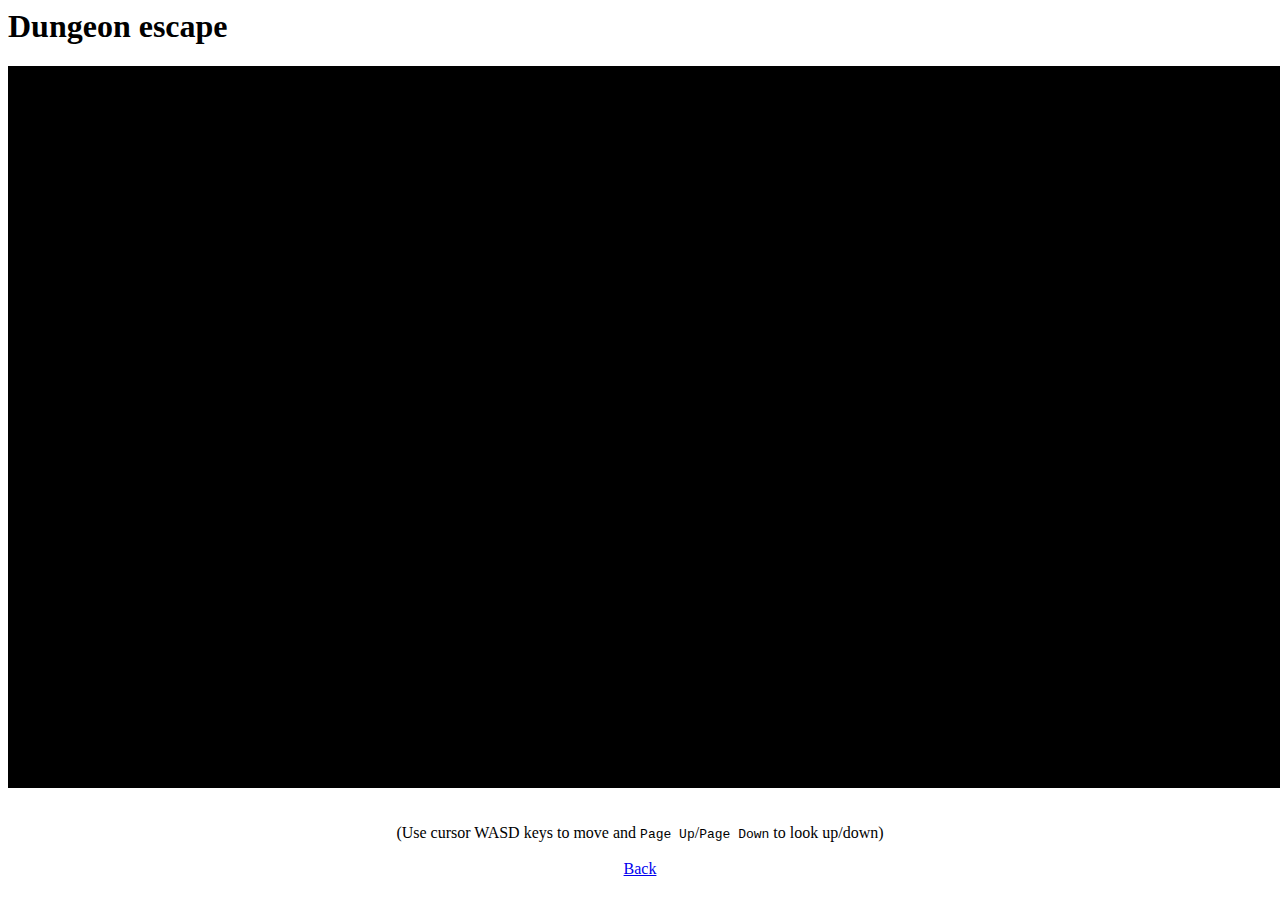
==== index.html @ eeb87ad9 "1 štuk labirinta" ====
<html>

<head>
    <title>kao neka igra</title>
    <meta http-equiv="Content-Type" content="text/html; charset=utf-8">
    <link rel="stylesheet" href="./style/style.css" type="text/css">
    <script type="text/javascript" src="./scripts/glMatrix-0.9.5.min.js"></script>
    <script src="./scripts/skripta.js" type="text/javascript"></script>

    <!-- Fragment shader program -->
    <script id="shader-fs" type="x-shader/x-fragment">
        precision mediump float; // uniform attribute for setting texture coordinates varying vec2 vTextureCoord; // uniform attribute for setting 2D sampler uniform sampler2D uSampler; void main(void) { // sample the fragment color from texture gl_FragColor=texture2D(uSampler,vec2(vTextureCoord.s,vTextureCoord.t));
        }
    </script>


    <!-- Vertex shader program -->
    <script id="shader-vs" type="x-shader/x-vertex">
        // atributes for setting vertex position and texture coordinates attribute vec3 aVertexPosition; attribute vec2 aTextureCoord; uniform mat4 uMVMatrix; // model-view matrix uniform mat4 uPMatrix; // projection matrix // variable for passing texture coordinates//fromvertex
        shader to fragment shader varying vec2 vTextureCoord; void main(void) { // calculate the vertex position gl_Position = uPMatrix * uMVMatrix * vec4(aVertexPosition, 1.0); vTextureCoord = aTextureCoord; }
    </script>
</head>

<body onload="start()">
    <h1>Dungeon escape</h1>
    <div id="content">
        <canvas id="glcanvas" width="1280px" height="720px">
				No <code>&lt;canvas&gt;</code> suppport in your browser.
			</canvas>
        <div id="loadingtext">Loading world...</div>
        <br />
        <br /> (Use cursor WASD keys to move and <code>Page Up</code>/<code>Page Down</code> to look up/down)
        <br />
        <br />
        <a href="./">Back</a>
    </div>
</body>

</html>
---- style/style.css ----
#content {
    width: 100%;
    text-align: center;
}

canvas {
    display: inline;
    border: 1px solid black;
}

h1 {
    text-align: left;
}

h2 {
    text-align: left;
}

ul {
    text-align: left;
}

td {
    width: 200px;
}

#loadingtext {
    position: absolute;
    top: 250px;
    left: 150px;
    font-size: 2em;
    color: white;
}
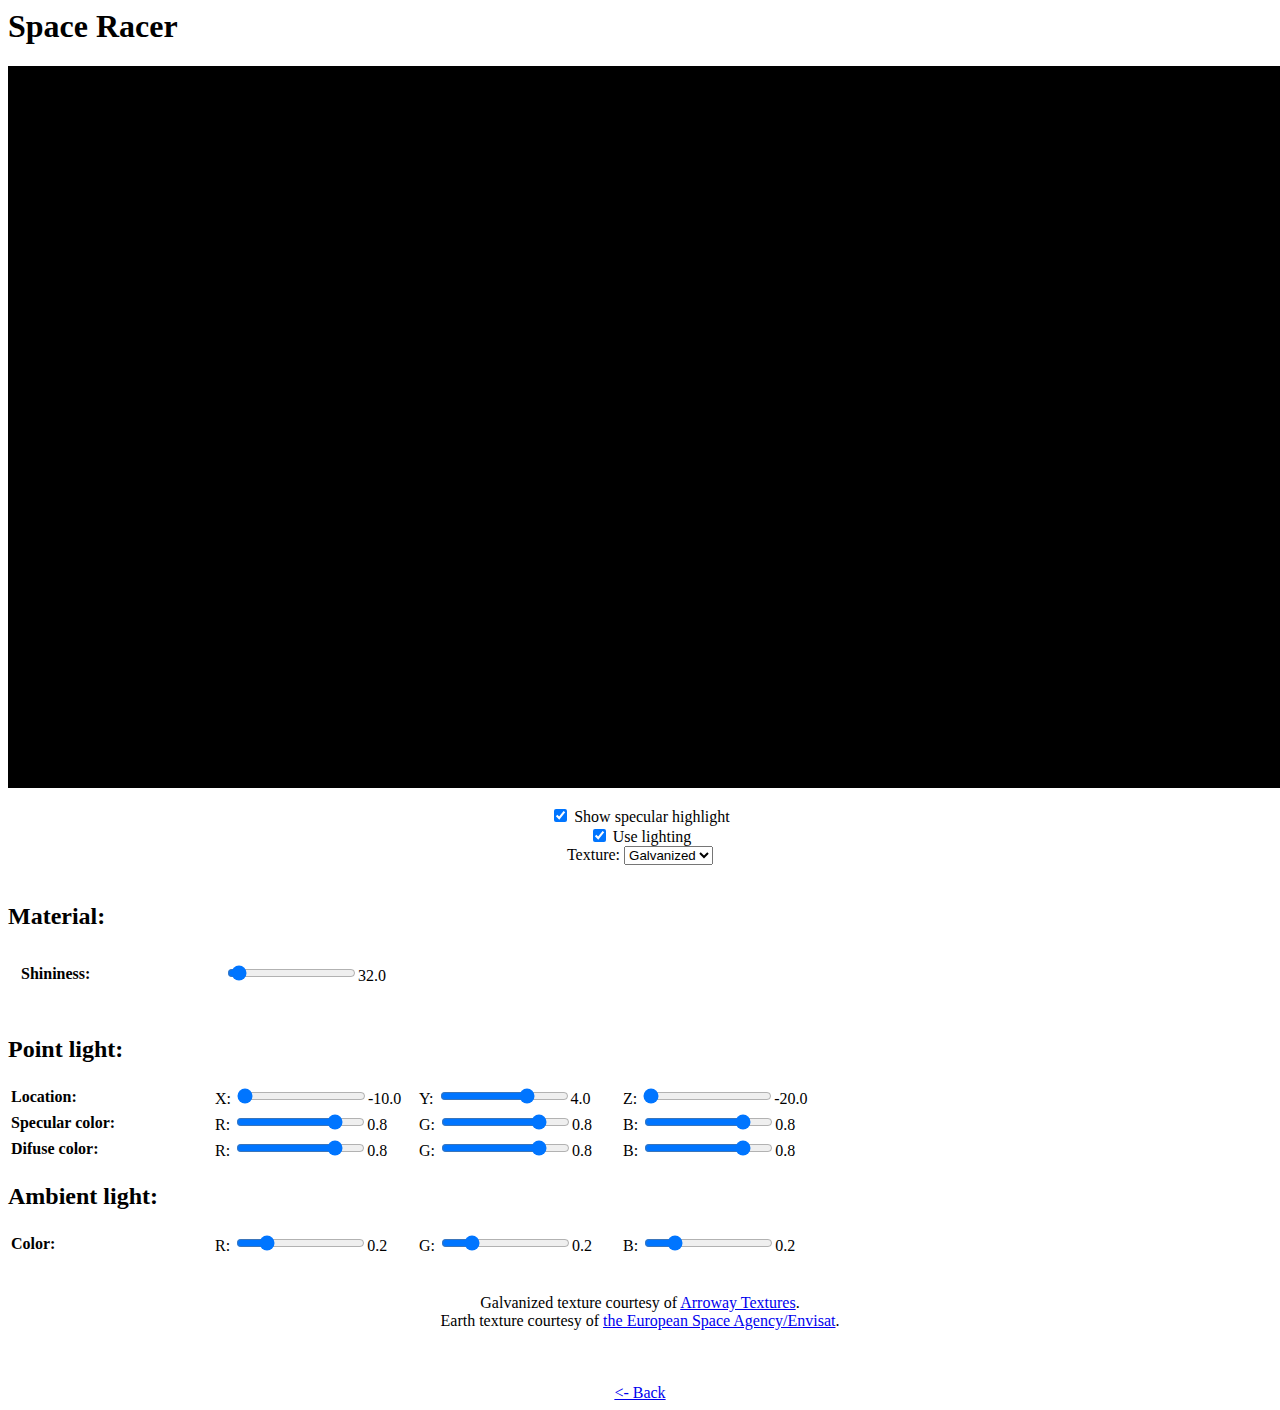
==== commit 911363d4: "neki nouga" ====
--- a/index.html
+++ b/index.html
@@ -1,38 +1,84 @@
 <html>
 
 <head>
-    <title>kao neka igra</title>
+    <title>kao neka </title>
     <meta http-equiv="Content-Type" content="text/html; charset=utf-8">
     <link rel="stylesheet" href="./style/style.css" type="text/css">
     <script type="text/javascript" src="./scripts/glMatrix-0.9.5.min.js"></script>
     <script src="./scripts/skripta.js" type="text/javascript"></script>
-
-    <!-- Fragment shader program -->
-    <script id="shader-fs" type="x-shader/x-fragment">
-        precision mediump float; // uniform attribute for setting texture coordinates varying vec2 vTextureCoord; // uniform attribute for setting 2D sampler uniform sampler2D uSampler; void main(void) { // sample the fragment color from texture gl_FragColor=texture2D(uSampler,vec2(vTextureCoord.s,vTextureCoord.t));
+    <script type="text/javascript">
+        function showValue(id, newValue) {
+            document.getElementById(id + "span").innerHTML = " " + newValue;
         }
-    </script>
-
-
-    <!-- Vertex shader program -->
-    <script id="shader-vs" type="x-shader/x-vertex">
-        // atributes for setting vertex position and texture coordinates attribute vec3 aVertexPosition; attribute vec2 aTextureCoord; uniform mat4 uMVMatrix; // model-view matrix uniform mat4 uPMatrix; // projection matrix // variable for passing texture coordinates//fromvertex
-        shader to fragment shader varying vec2 vTextureCoord; void main(void) { // calculate the vertex position gl_Position = uPMatrix * uMVMatrix * vec4(aVertexPosition, 1.0); vTextureCoord = aTextureCoord; }
     </script>
 </head>
 
 <body onload="start()">
-    <h1>Dungeon escape</h1>
+    <h1>Space Racer</h1>
     <div id="content">
         <canvas id="glcanvas" width="1280px" height="720px">
 				No <code>&lt;canvas&gt;</code> suppport in your browser.
 			</canvas>
         <div id="loadingtext">Loading world...</div>
         <br />
-        <br /> (Use cursor WASD keys to move and <code>Page Up</code>/<code>Page Down</code> to look up/down)
+        <input type="checkbox" id="specular" checked /> Show specular highlight<br/>
+        <input type="checkbox" id="lighting" checked /> Use lighting<br/> Texture:
+        <select id="texture">
+			        <option value="none">None</option>
+			        <option selected value="galvanized">Galvanized</option>
+			        <option value="earth">Earth</option>
+			    </select>
+        <br/>
+        <br/>
+
+        <h2>Material:</h2>
+
+        <table style="border: 0; padding: 10px;">
+            <tr>
+                <td><b>Shininess:</b></td>
+                <td><input type="range" min="0" max="1000" step="0.1" id="shininess" value="32" oninput="showValue(this.id, this.value)" /><span id="shininessspan">32.0</span></td>
+            </tr>
+        </table>
+
+        <br/>
+        <h2>Point light:</h2>
+
+        <table>
+            <tr>
+                <td class="table1st"><b>Location:</b></td>
+                <td>X: <input type="range" min="-10" max="10" step="0.05" id="lightPositionX" value="-10.0" oninput="showValue(this.id, this.value)" /><span id="lightPositionXspan">-10.0</span></td>
+                <td>Y: <input type="range" min="-10" max="10" step="0.05" id="lightPositionY" value="4.0" oninput="showValue(this.id, this.value)" /><span id="lightPositionYspan">4.0</span></td>
+                <td>Z: <input type="range" min="-20" max="20" step="1" id="lightPositionZ" value="-20.0" oninput="showValue(this.id, this.value)" /><span id="lightPositionZspan">-20.0</span></td>
+            </tr>
+            <tr>
+                <td class="table1st"><b>Specular color:</b></td>
+                <td>R: <input type="range" min="0" max="1" step="0.01" id="specularR" value="0.8" oninput="showValue(this.id, this.value)" /><span id="specularRspan">0.8</span></td>
+                <td>G: <input type="range" min="0" max="1" step="0.01" id="specularG" value="0.8" oninput="showValue(this.id, this.value)" /><span id="specularGspan">0.8</span></td>
+                <td>B: <input type="range" min="0" max="1" step="0.01" id="specularB" value="0.8" oninput="showValue(this.id, this.value)" /><span id="specularBspan">0.8</span></td>
+            </tr>
+            <tr>
+                <td><b>Difuse color:</b></td>
+                <td>R: <input type="range" min="0" max="1" step="0.01" id="diffuseR" value="0.8" oninput="showValue(this.id, this.value)" /><span id="diffuseRspan">0.8</span></td>
+                <td>G: <input type="range" min="0" max="1" step="0.01" id="diffuseG" value="0.8" oninput="showValue(this.id, this.value)" /><span id="diffuseGspan">0.8</span></td>
+                <td>B: <input type="range" min="0" max="1" step="0.01" id="diffuseB" value="0.8" oninput="showValue(this.id, this.value)" /><span id="diffuseBspan">0.8</span></td>
+            </tr>
+        </table>
+
+        <h2>Ambient light:</h2>
+        <table>
+            <tr>
+                <td class="table1st"><b>Color:</b></td>
+                <td>R: <input type="range" min="0" max="1" step="0.01" id="ambientR" value="0.2" oninput="showValue(this.id, this.value)" /><span id="ambientRspan">0.2</span></td>
+                <td>G: <input type="range" min="0" max="1" step="0.01" id="ambientG" value="0.2" oninput="showValue(this.id, this.value)" /><span id="ambientGspan">0.2</span></td>
+                <td>B: <input type="range" min="0" max="1" step="0.01" id="ambientB" value="0.2" oninput="showValue(this.id, this.value)" /><span id="ambientBspan">0.2</span></td>
+            </tr>
+        </table>
+        <br />
+        <br /> Galvanized texture courtesy of <a href="http://www.arroway-textures.com/">Arroway Textures</a>.<br/> Earth texture courtesy of <a href="http://www.esa.int/esaEO/SEMGSY2IU7E_index_0.html">the European Space Agency/Envisat</a>.<br/><br/>
         <br />
         <br />
-        <a href="./">Back</a>
+        <a href="./">
+            <- Back</a>
     </div>
 </body>
 
--- a/style/style.css
+++ b/style/style.css
@@ -6,6 +6,7 @@
 canvas {
     display: inline;
     border: 1px solid black;
+    background: url('./assets/stars.jpg');
 }
 
 h1 {
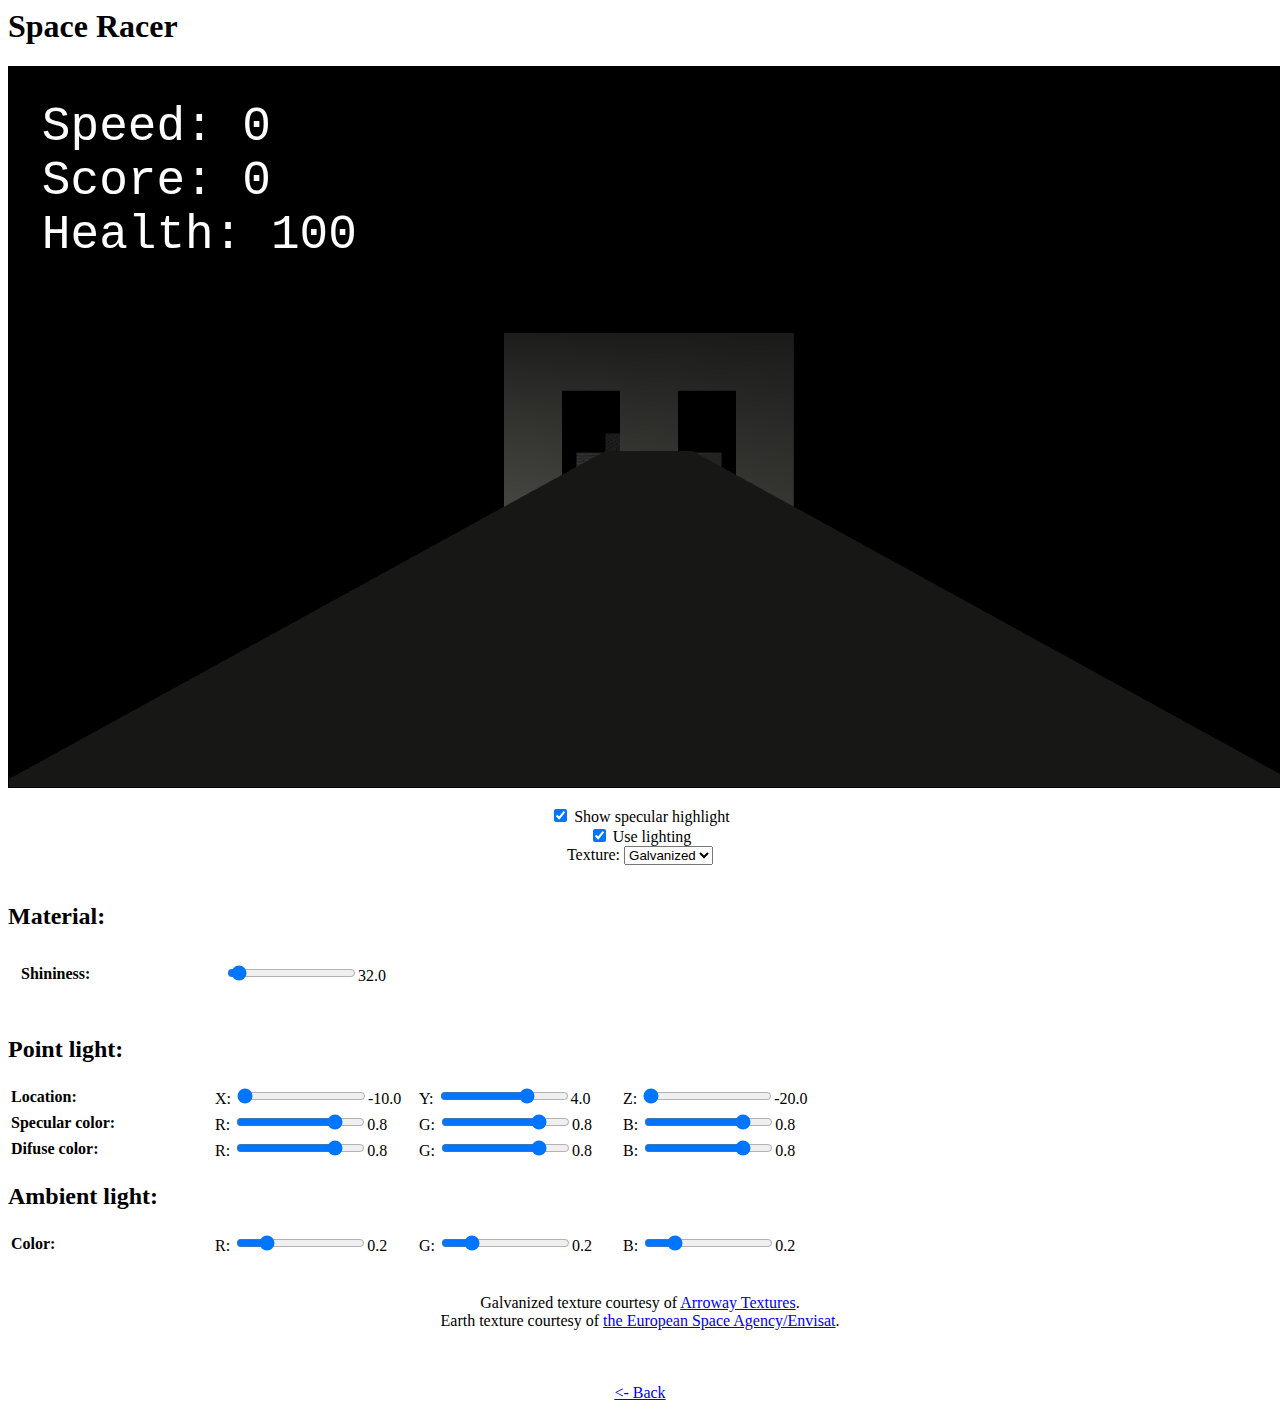
==== commit d36a8513: "progreees progreees" ====
--- a/index.html
+++ b/index.html
@@ -15,11 +15,21 @@
 
 <body onload="start()">
     <h1>Space Racer</h1>
+    <div class="container">
+        <canvas id="glcanvas" width="1280px" height="720px">
+                    No <code>&lt;canvas&gt;</code> suppport in your browser.
+            </canvas>
+        <div id="loadingtext">Loading world...</div>
+        <div id="overlay">
+            <div>Speed: <span id="speed"></span></div>
+            <div>Score: <span id="score"></span></div>
+            <div>Health: <span id="health"></span></div>
+        </div>
+        <div id="over"><img src="/assets/gameover.jpg"></div>
+    </div>
+
     <div id="content">
-        <canvas id="glcanvas" width="1280px" height="720px">
-				No <code>&lt;canvas&gt;</code> suppport in your browser.
-			</canvas>
-        <div id="loadingtext">Loading world...</div>
+
         <br />
         <input type="checkbox" id="specular" checked /> Show specular highlight<br/>
         <input type="checkbox" id="lighting" checked /> Use lighting<br/> Texture:
--- a/style/style.css
+++ b/style/style.css
@@ -3,10 +3,32 @@
     text-align: center;
 }
 
+.container {
+    position: relative;
+}
+
+#over {
+    position: absolute;
+    left: 0px;
+    top: 0px;
+    background-image: url("/assets/gameover.jpg");
+    visibility: hidden;
+}
+
+#overlay {
+    position: absolute;
+    left: 10px;
+    top: 10px;
+    background-color: rgba(0, 0, 0, 0);
+    color: white;
+    font-family: monospace;
+    font-size: 8ex;
+    padding: 0.5em;
+}
+
 canvas {
     display: inline;
     border: 1px solid black;
-    background: url('./assets/stars.jpg');
 }
 
 h1 {
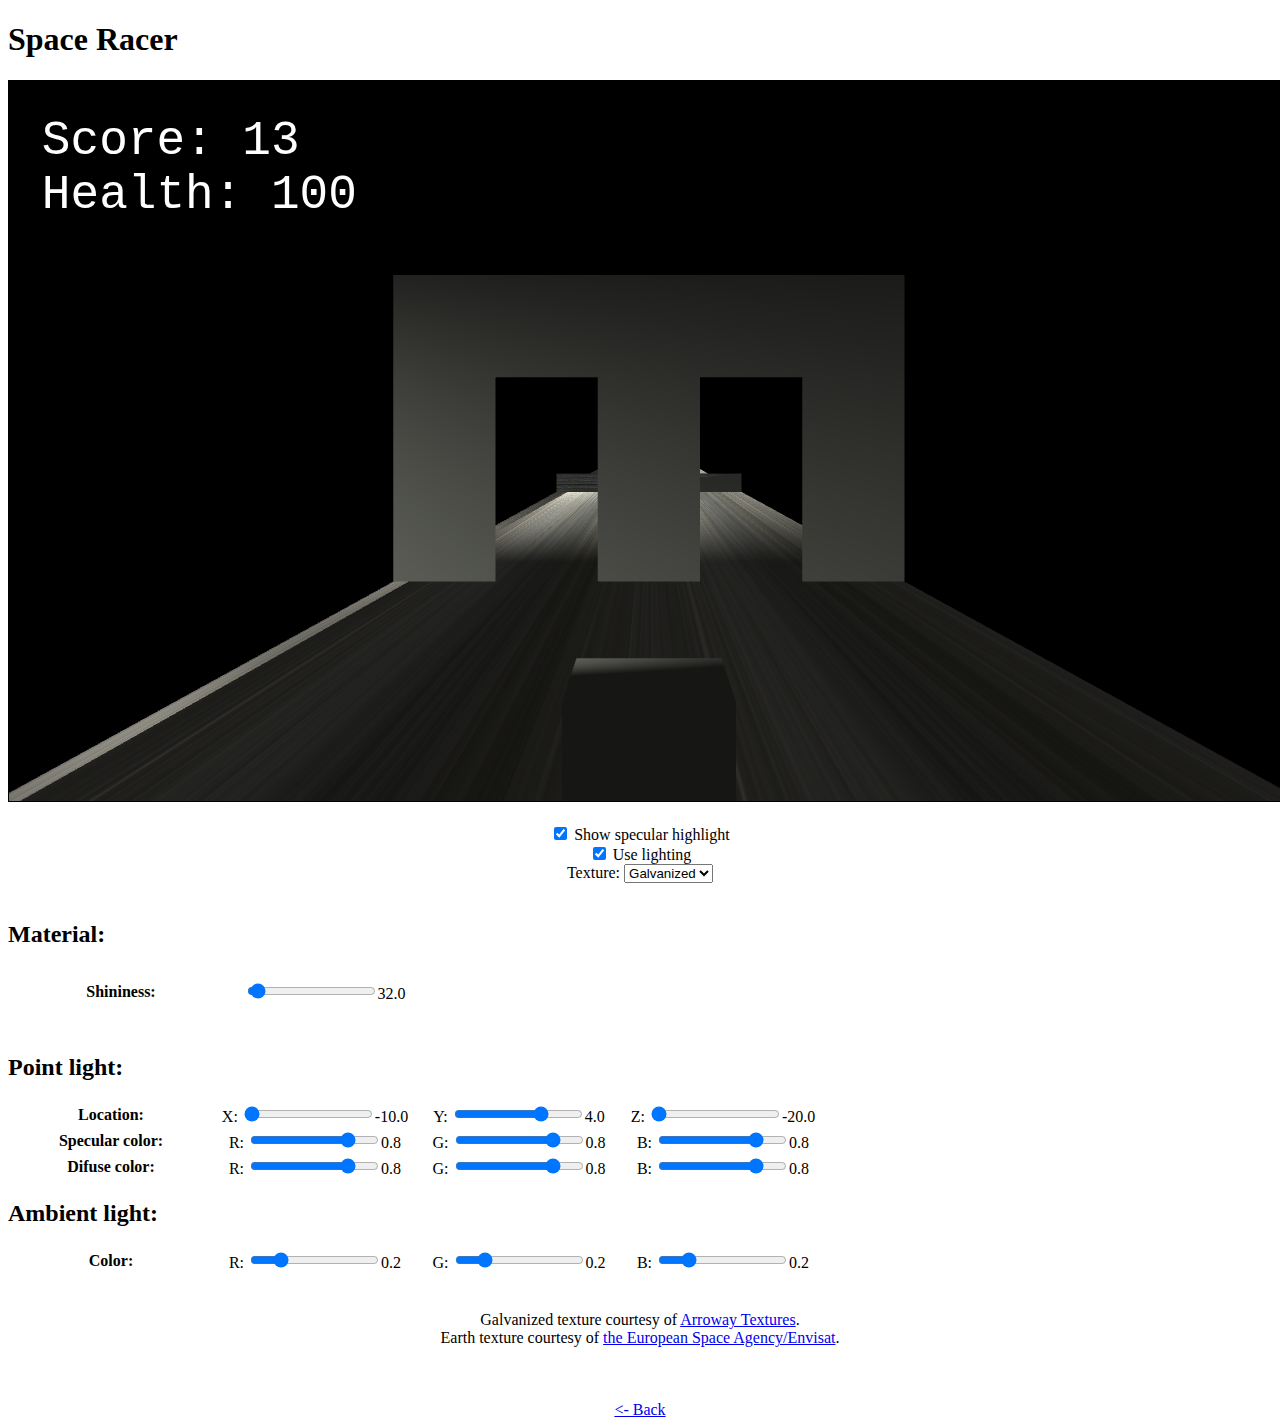
==== commit dda55d23: "powerupi frend" ====
--- a/index.html
+++ b/index.html
@@ -1,3 +1,4 @@
+<!DOCTYPE html>
 <html>
 
 <head>
@@ -21,7 +22,6 @@
             </canvas>
         <div id="loadingtext">Loading world...</div>
         <div id="overlay">
-            <div>Speed: <span id="speed"></span></div>
             <div>Score: <span id="score"></span></div>
             <div>Health: <span id="health"></span></div>
         </div>
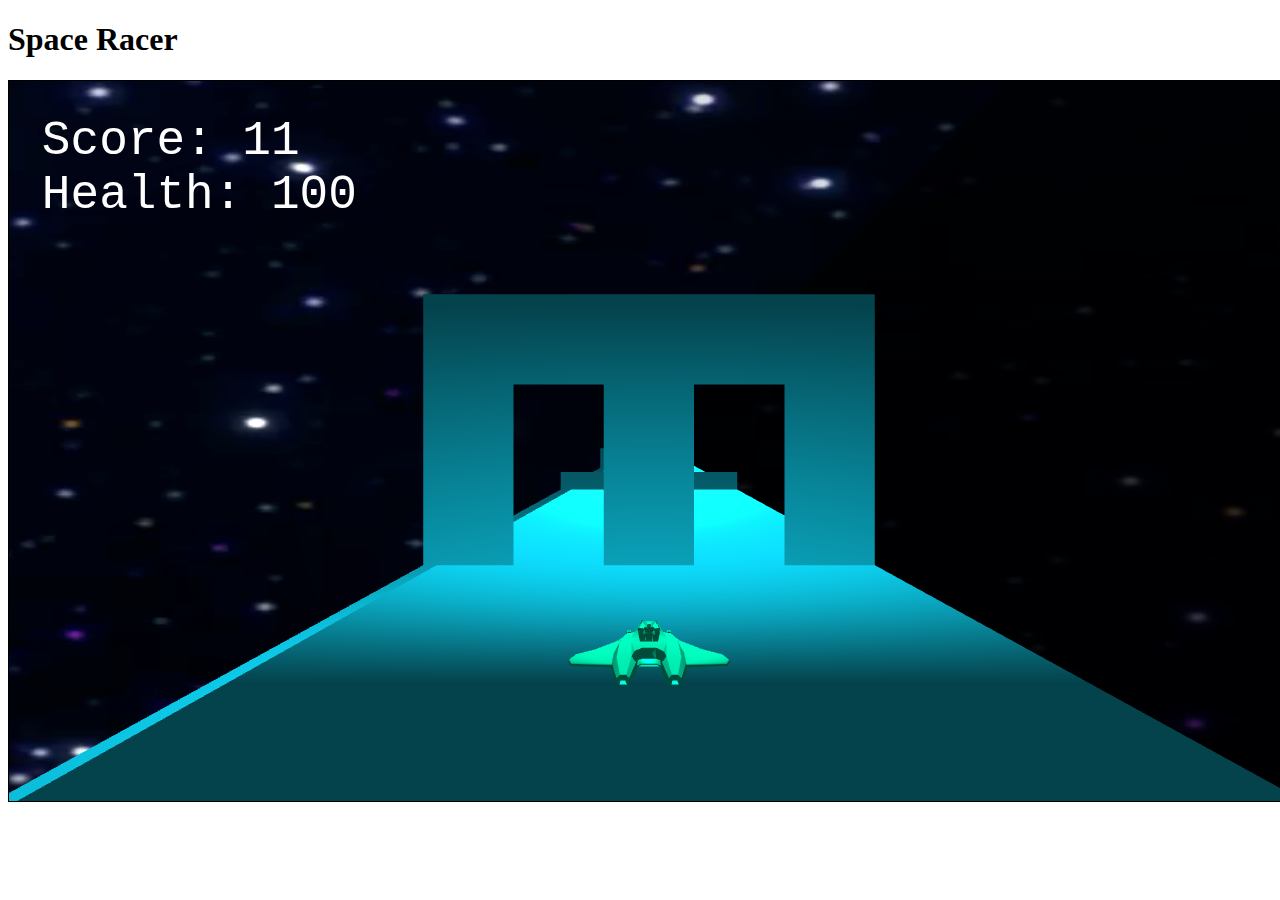
==== commit e93ab502: "Almost there boyz" ====
--- a/index.html
+++ b/index.html
@@ -2,7 +2,7 @@
 <html>
 
 <head>
-    <title>kao neka </title>
+    <title>Space Racer</title>
     <meta http-equiv="Content-Type" content="text/html; charset=utf-8">
     <link rel="stylesheet" href="./style/style.css" type="text/css">
     <script type="text/javascript" src="./scripts/glMatrix-0.9.5.min.js"></script>
@@ -30,65 +30,6 @@
 
     <div id="content">
 
-        <br />
-        <input type="checkbox" id="specular" checked /> Show specular highlight<br/>
-        <input type="checkbox" id="lighting" checked /> Use lighting<br/> Texture:
-        <select id="texture">
-			        <option value="none">None</option>
-			        <option selected value="galvanized">Galvanized</option>
-			        <option value="earth">Earth</option>
-			    </select>
-        <br/>
-        <br/>
-
-        <h2>Material:</h2>
-
-        <table style="border: 0; padding: 10px;">
-            <tr>
-                <td><b>Shininess:</b></td>
-                <td><input type="range" min="0" max="1000" step="0.1" id="shininess" value="32" oninput="showValue(this.id, this.value)" /><span id="shininessspan">32.0</span></td>
-            </tr>
-        </table>
-
-        <br/>
-        <h2>Point light:</h2>
-
-        <table>
-            <tr>
-                <td class="table1st"><b>Location:</b></td>
-                <td>X: <input type="range" min="-10" max="10" step="0.05" id="lightPositionX" value="-10.0" oninput="showValue(this.id, this.value)" /><span id="lightPositionXspan">-10.0</span></td>
-                <td>Y: <input type="range" min="-10" max="10" step="0.05" id="lightPositionY" value="4.0" oninput="showValue(this.id, this.value)" /><span id="lightPositionYspan">4.0</span></td>
-                <td>Z: <input type="range" min="-20" max="20" step="1" id="lightPositionZ" value="-20.0" oninput="showValue(this.id, this.value)" /><span id="lightPositionZspan">-20.0</span></td>
-            </tr>
-            <tr>
-                <td class="table1st"><b>Specular color:</b></td>
-                <td>R: <input type="range" min="0" max="1" step="0.01" id="specularR" value="0.8" oninput="showValue(this.id, this.value)" /><span id="specularRspan">0.8</span></td>
-                <td>G: <input type="range" min="0" max="1" step="0.01" id="specularG" value="0.8" oninput="showValue(this.id, this.value)" /><span id="specularGspan">0.8</span></td>
-                <td>B: <input type="range" min="0" max="1" step="0.01" id="specularB" value="0.8" oninput="showValue(this.id, this.value)" /><span id="specularBspan">0.8</span></td>
-            </tr>
-            <tr>
-                <td><b>Difuse color:</b></td>
-                <td>R: <input type="range" min="0" max="1" step="0.01" id="diffuseR" value="0.8" oninput="showValue(this.id, this.value)" /><span id="diffuseRspan">0.8</span></td>
-                <td>G: <input type="range" min="0" max="1" step="0.01" id="diffuseG" value="0.8" oninput="showValue(this.id, this.value)" /><span id="diffuseGspan">0.8</span></td>
-                <td>B: <input type="range" min="0" max="1" step="0.01" id="diffuseB" value="0.8" oninput="showValue(this.id, this.value)" /><span id="diffuseBspan">0.8</span></td>
-            </tr>
-        </table>
-
-        <h2>Ambient light:</h2>
-        <table>
-            <tr>
-                <td class="table1st"><b>Color:</b></td>
-                <td>R: <input type="range" min="0" max="1" step="0.01" id="ambientR" value="0.2" oninput="showValue(this.id, this.value)" /><span id="ambientRspan">0.2</span></td>
-                <td>G: <input type="range" min="0" max="1" step="0.01" id="ambientG" value="0.2" oninput="showValue(this.id, this.value)" /><span id="ambientGspan">0.2</span></td>
-                <td>B: <input type="range" min="0" max="1" step="0.01" id="ambientB" value="0.2" oninput="showValue(this.id, this.value)" /><span id="ambientBspan">0.2</span></td>
-            </tr>
-        </table>
-        <br />
-        <br /> Galvanized texture courtesy of <a href="http://www.arroway-textures.com/">Arroway Textures</a>.<br/> Earth texture courtesy of <a href="http://www.esa.int/esaEO/SEMGSY2IU7E_index_0.html">the European Space Agency/Envisat</a>.<br/><br/>
-        <br />
-        <br />
-        <a href="./">
-            <- Back</a>
     </div>
 </body>
 
